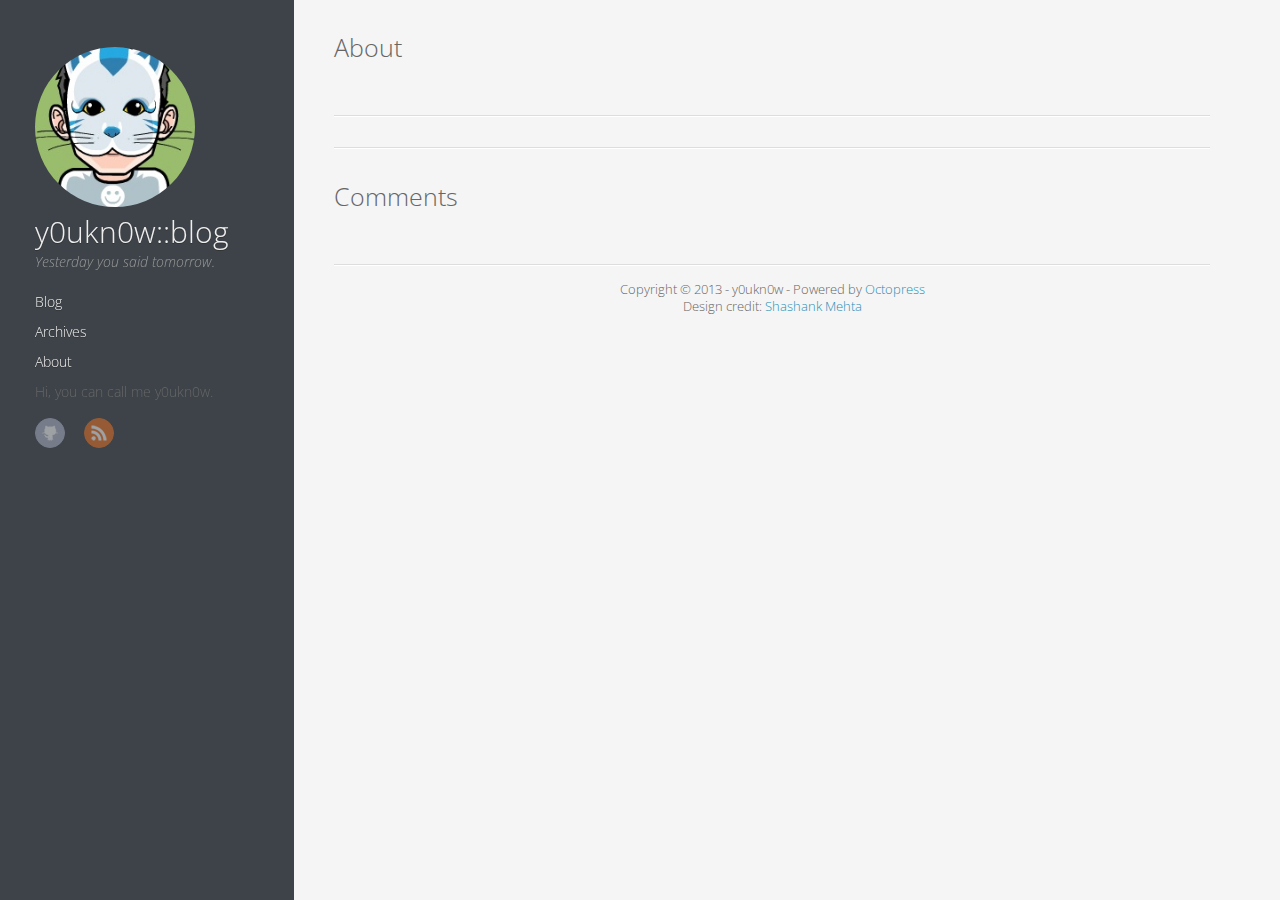
==== blog/about/index.html @ 649c6b6d "Site updated at 2013-03-20 12:58:51 UTC" ====
<!DOCTYPE HTML>
<html>
<head>
	<meta charset="utf-8">
	<title>about - y0ukn0w::blog</title>
	<meta name="author" content="y0ukn0w">

	
	<meta name="description" content="
">
	

  <!-- http://t.co/dKP3o1e -->
  <meta name="HandheldFriendly" content="True">
  <meta name="MobileOptimized" content="320">
  <meta name="viewport" content="width=device-width, initial-scale=1">

	<link href="/atom.xml" rel="alternate" title="y0ukn0w::blog" type="application/atom+xml">
	
	<link rel="canonical" href="http://yonghang.me/blog/about/">
	<link href="/favicon.png" rel="shortcut icon">
	<link href="/stylesheets/screen.css" media="screen, projection" rel="stylesheet" type="text/css">
	<!--[if lt IE 9]><script src="//html5shiv.googlecode.com/svn/trunk/html5.js"></script><![endif]-->
	<script src="//ajax.googleapis.com/ajax/libs/jquery/1.7.2/jquery.min.js"></script>
	<link href='http://fonts.googleapis.com/css?family=Open+Sans:400italic,400,700' rel='stylesheet' type='text/css'>
	<!--Fonts from Google"s Web font directory at http://google.com/webfonts -->
<link href="http://fonts.googleapis.com/css?family=PT+Serif:regular,italic,bold,bolditalic" rel="stylesheet" type="text/css">
<link href="http://fonts.googleapis.com/css?family=PT+Sans:regular,italic,bold,bolditalic" rel="stylesheet" type="text/css">

</head>


<body>
	<div class="container">
		<div class="left-col">
			<div class="intrude-less">
			<header id="header" class="inner"><div class="profilepic">	
	<img alt="Profile Picture" src="/images/icon.jpg" style="width: 160px;">
	<script src="/javascripts/md5.js"></script>
	<script type="text/javascript">
//		document.write("<img src='http://www.gravatar.com/avatar/" + MD5("") + "?s=160' alt='Profile Picture' style='width: 160px;'");
	</script>
</div>
<h1><a href="/">y0ukn0w::blog</a></h1>
<p class="subtitle">Yesterday you said tomorrow.</p>
<nav id="main-nav"><ul class="main-navigation">
  <li><a href="/">Blog</a></li>
  <li><a href="/blog/archives">Archives</a></li>
  <li><a href="/blog/about">About</a></li>
</ul>

<section class="aboutme">
  <p>
    Hi, you can call me y0ukn0w.
  </p>
</section>
</nav>
<nav id="sub-nav">
	<div class="social">
		
		
		
		
		<a class="github" href="https://github.com/y0ukn0w" title="GitHub">GitHub</a>
		
		
		
		
		
		
		<a class="rss" href="/atom.xml" title="RSS">RSS</a>
		
	</div>
</nav>
<!-- <hgroup>
  <h1><a href="/">y0ukn0w::blog</a></h1>
  
    <h2>Yesterday you said tomorrow.</h2>
  
</hgroup>
 -->
</header>				
			</div>
		</div>	
		<div class="mid-col">
			
				
			
			<div class="mid-col-container">
				<div id="content" class="inner"><article class="page">
    
    <h1 class="title">About</h1>
    
    <div class="entry-content">
</div>
</article>

	<div class="share">
	<div class="addthis_toolbox addthis_default_style ">
	
	
	<a class="addthis_button_tweet"></a>
	
	
	<a class="addthis_counter addthis_pill_style"></a>
	</div>
  <script type="text/javascript" src="http://s7.addthis.com/js/250/addthis_widget.js#pubid="></script>
</div>



<section id="comment">
    <h1 class="title">Comments</h1>
    <div id="disqus_thread" aria-live="polite"><noscript>Please enable JavaScript to view the <a href="http://disqus.com/?ref_noscript">comments powered by Disqus.</a></noscript>
</div>
</section>

</div>
			</div>
			<footer id="footer" class="inner"><p>
  Copyright &copy; 2013 - y0ukn0w -
  <span class="credit">Powered by <a href="http://octopress.org">Octopress</a></span>
</p>

Design credit: <a href="http://shashankmehta.in/archive/2012/greyshade.html">Shashank Mehta</a></footer>
			<script src="/javascripts/slash.js"></script>
<script src="/javascripts/jquery.fancybox.pack.js"></script>
<script type="text/javascript">
(function($){
	$('.fancybox').fancybox();
})(jQuery);
</script> <!-- Delete or comment this line to disable Fancybox -->


<script type="text/javascript">
      var disqus_shortname = 'y0ukn0w';
      
        
        // var disqus_developer = 1;
        var disqus_identifier = 'http://yonghang.me/blog/about/index.html';
        var disqus_url = 'http://yonghang.me/blog/about/index.html';
        var disqus_script = 'embed.js';
      
    (function () {
      var dsq = document.createElement('script'); dsq.type = 'text/javascript'; dsq.async = true;
      dsq.src = 'http://' + disqus_shortname + '.disqus.com/' + disqus_script;
      (document.getElementsByTagName('head')[0] || document.getElementsByTagName('body')[0]).appendChild(dsq);
    }());
</script>



	<script type="text/javascript">
		var _gaq = _gaq || [];
		_gaq.push(['_setAccount', 'UA-39399983-1']);
		_gaq.push(['_trackPageview']);

		(function() {
			var ga = document.createElement('script'); ga.type = 'text/javascript'; ga.async = true;
			ga.src = ('https:' == document.location.protocol ? 'https://ssl' : 'http://www') + '.google-analytics.com/ga.js';
			var s = document.getElementsByTagName('script')[0]; s.parentNode.insertBefore(ga, s);
		})();
	</script>




		</div>
	</div>
</body>
</html>
---- stylesheets/screen.css ----
@font-face{font-family:'FontAwesome';src:url("/font/fontawesome-webfont.eot");src:url("/font/fontawesome-webfont.eot?#iefix") format("embedded-opentype"),url("/font/fontawesome-webfont.woff") format("woff"),url("/font/fontawesome-webfont.ttf") format("truetype"),url("/font/fontawesome-webfont.svgz#FontAwesomeRegular") format("svg"),url("/font/fontawesome-webfont.svg#FontAwesomeRegular") format("svg");font-weight:normal;font-style:normal}*{margin:0;padding:0}body{font-family:"HelveticaNeue-Light","Helvetica Neue Light","Helvetica Neue",Helvetica,Arial,sans-serif;font-weight:300;font-size:14px;background:#eee;color:#666}@media screen and (max-width: 1040px){body{margin:0 20px}}@media screen and (max-width: 600px){body{font-size:13px}}h1{font-size:1.8em}h2{font-size:1.5em}h3{font-size:1.3em}a{text-decoration:none;outline-width:0;color:#258fb8}.basic-alignment.left,article .entry-content img.left,article .entry-content video.left{float:left;margin-right:1.5em}.basic-alignment.right,article .entry-content img.right,article .entry-content video.right{float:right;margin-left:1.5em}.basic-alignment.center,article .entry-content img.center,article .entry-content video.center{display:block;margin:0 auto 1.5em}.basic-alignment.left,article .entry-content img.left,article .entry-content video.left,.basic-alignment.right,article .entry-content img.right,article .entry-content video.right{margin-bottom:.8em}.alignleft{float:left}.alignright{float:right}.clearfix{*zoom:1}.clearfix:after{content:"";display:table;clear:both}.inner{width:1000px;margin:0 auto}@media screen and (max-width: 1040px){.inner{width:100%}}.pullquote-right:before,.pullquote-left:before{padding:0;border:none;content:attr(data-pullquote);float:right;width:45%;margin:.5em 0 1em 1.5em;position:relative;top:7px;font-size:1.4em;line-height:1.45em}.pullquote-left:before{float:left;margin:.5em 1.5em 1em 0}#header{height:30px;padding:30px 0;border-bottom:1px solid #ddd;line-height:30px}@media screen and (max-width: 1040px){#header{height:auto;position:relative;padding-bottom:10px}}#header a{color:#666;-webkit-transition:color 0.3s;-moz-transition:color 0.3s;-o-transition:color 0.3s;transition:color 0.3s}#header a:hover{color:#258fb8}#header h1{float:left;font-weight:300;font-size:30px}@media screen and (max-width: 1040px){#header h1{float:none}}#main-nav{float:left;margin-left:30px}@media screen and (max-width: 1040px){#main-nav{float:none;margin-left:0;margin-top:15px}}@media screen and (max-width: 600px){#main-nav>ul{display:none}}#main-nav>ul>li{margin-left:50px;display:-moz-inline-stack;display:inline-block;vertical-align:middle;*vertical-align:auto;zoom:1;*display:inline}@media screen and (max-width: 1040px){#main-nav>ul>li{margin-left:0;margin-right:50px}#main-nav>ul>li:last-of-type{margin-right:0}}#main-nav>ul>li:hover>a{color:#258fb8}#main-nav>ul>li>a{padding:38px 0;margin-top:-38px}#main-nav>ul>li>a:after{content:"\f078";color:#ccc;font:12px FontAwesome;padding-left:10px}#main-nav>ul>li>a:only-child:after{content:""}@media screen and (max-width: 1040px){#main-nav>ul>li>a{padding:18px 0}}#main-nav>ul ul{position:absolute;top:60px;left:-15px;z-index:10;white-space:nowrap;background:#ddd;border:1px solid #ccc;list-style:none;display:none;-webkit-box-shadow:0 4px 8px rgba(0,0,0,0.1);-moz-box-shadow:0 4px 8px rgba(0,0,0,0.1);box-shadow:0 4px 8px rgba(0,0,0,0.1);-webkit-border-radius:0 0 5px 5px;-moz-border-radius:0 0 5px 5px;-ms-border-radius:0 0 5px 5px;-o-border-radius:0 0 5px 5px;border-radius:0 0 5px 5px}@media screen and (max-width: 1040px){#main-nav>ul ul{top:40px}}#main-nav>ul ul ul{-webkit-border-radius:0 5px 5px 5px;-moz-border-radius:0 5px 5px 5px;-ms-border-radius:0 5px 5px 5px;-o-border-radius:0 5px 5px 5px;border-radius:0 5px 5px 5px}#main-nav>ul ul li{border-top:1px solid #eee;border-bottom:1px solid #ccc}#main-nav>ul ul li:hover{background:#d5d5d5}#main-nav>ul ul li:first-of-type{border-top:none}#main-nav>ul ul li:first-of-type ul{-webkit-border-radius:0 0 5px 5px;-moz-border-radius:0 0 5px 5px;-ms-border-radius:0 0 5px 5px;-o-border-radius:0 0 5px 5px;border-radius:0 0 5px 5px}#main-nav>ul ul li:last-of-type{border-bottom:none}#main-nav>ul ul li>a{display:block;padding:5px 15px}#main-nav>ul ul li>a:after{content:"\f054";color:#999;font:12px FontAwesome;padding-left:10px}#main-nav>ul ul li>a:hover{color:#666}#main-nav>ul ul li>a:only-child:after{content:""}#main-nav>ul ul ul{top:0;left:100%}#main-nav>ul li{position:relative}#main-nav>ul li:hover>ul{display:block}#main-nav select{display:none;margin-bottom:10px}@media screen and (max-width: 600px){#main-nav select{display:block}}#mobile-nav{display:none;height:37px;position:relative}@media screen and (max-width: 600px){#mobile-nav{display:block}}#mobile-nav a{display:block}#mobile-nav .button{cursor:pointer}#mobile-nav .container{display:none}#mobile-nav .menu{position:relative;width:100%}#mobile-nav .menu .button{background:#f2f2f2;border:1px solid #ddd;color:#999;padding:0 60px 0 10px;position:relative;-webkit-border-radius:5px;-moz-border-radius:5px;-ms-border-radius:5px;-o-border-radius:5px;border-radius:5px}#mobile-nav .menu .button:hover{color:#999}#mobile-nav .menu .button.on{color:#666;-webkit-border-radius:5px 5px 5px 0;-moz-border-radius:5px 5px 5px 0;-ms-border-radius:5px 5px 5px 0;-o-border-radius:5px 5px 5px 0;border-radius:5px 5px 5px 0}#mobile-nav .menu .button.on:before{content:"\f077"}#mobile-nav .menu .button:before{content:"\f078";color:#ddd;font:16px FontAwesome;line-height:30px;position:absolute;top:0;right:40px}#mobile-nav .menu .container{background:#f2f2f2;border:1px solid #ddd;border-top:none;position:absolute;top:31px;z-index:1;-webkit-border-radius:0 0 5px 5px;-moz-border-radius:0 0 5px 5px;-ms-border-radius:0 0 5px 5px;-o-border-radius:0 0 5px 5px;border-radius:0 0 5px 5px}#mobile-nav .menu .container ul{list-style:none}#mobile-nav .menu .container ul ul{margin-left:20px}#mobile-nav .menu .container a{padding:0 10px}#mobile-nav .search{position:absolute;top:0;right:0}#mobile-nav .search .button{background:#ddd;width:30px;height:30px;position:absolute;top:1px;right:-1px;-webkit-border-radius:0 5px 5px 0;-moz-border-radius:0 5px 5px 0;-ms-border-radius:0 5px 5px 0;-o-border-radius:0 5px 5px 0;border-radius:0 5px 5px 0}#mobile-nav .search .button:before{content:"\f002";color:#f2f2f2;font:20px FontAwesome;line-height:30px;position:absolute;top:0;left:7px}#mobile-nav .search .button.on{background:#ccc}#mobile-nav .search .button.on:before{content:"\f00d"}#mobile-nav .search .container{position:absolute;right:51px;z-index:1}#mobile-nav .search input[type="text"]{background:#fff;border:1px solid #ddd;border-right:none;color:#999;font:13px "HelveticaNeue-Light","Helvetica Neue Light","Helvetica Neue",Helvetica,Arial,sans-serif;height:30px;width:100%;padding:0 10px;-webkit-border-radius:5px 0 0 5px;-moz-border-radius:5px 0 0 5px;-ms-border-radius:5px 0 0 5px;-o-border-radius:5px 0 0 5px;border-radius:5px 0 0 5px}@media screen and (max-width: 1040px){#sub-nav{position:absolute;top:30px;right:0}}@media screen and (max-width: 600px){#sub-nav{display:none}}#sub-nav .search{float:left;margin-top:1px;position:relative}@media screen and (max-width: 1040px){#sub-nav .search{float:none;margin-top:15px}}#sub-nav .search:before{content:"\f002";color:#ccc;font:18px FontAwesome;line-height:30px;position:absolute;top:0;right:125px}#sub-nav .search input[type="text"]{background:#f2f2f2;color:#999;border:1px solid #ddd;font:13px "HelveticaNeue-Light","Helvetica Neue Light","Helvetica Neue",Helvetica,Arial,sans-serif;padding:6px 15px 6px 35px;width:100px;-webkit-transition:0.3s;-moz-transition:0.3s;-o-transition:0.3s;transition:0.3s;-webkit-border-radius:15px;-moz-border-radius:15px;-ms-border-radius:15px;-o-border-radius:15px;border-radius:15px}#sub-nav .search input[type="text"]:focus,#sub-nav .search input[type="text"]:active{background:#fff;border-top:1px solid #ccc;color:#666;outline:none}#sub-nav .social{float:left;margin-right:15px}@media screen and (max-width: 1040px){#sub-nav .social{float:none;margin-right:0}#sub-nav .social a:last-of-type{margin-right:0}}#sub-nav .social a{-webkit-border-radius:50%;-moz-border-radius:50%;-ms-border-radius:50%;-o-border-radius:50%;border-radius:50%;display:-moz-inline-stack;display:inline-block;vertical-align:middle;*vertical-align:auto;zoom:1;*display:inline;text-indent:-9999px;margin-right:15px;opacity:0.5;width:28px;height:28px;-webkit-transition:0.3s;-moz-transition:0.3s;-o-transition:0.3s;transition:0.3s}#sub-nav .social a:hover{opacity:1}#sub-nav .social a.facebook{background:url('/images/social/facebook.png?1363410070') center no-repeat #3b5998;border:1px solid #3B5998}#sub-nav .social a.facebook:hover{border:1px solid #2d4373}#sub-nav .social a.google{background:url('/images/social/google.png?1363410070') center no-repeat #c83d20;border:1px solid #C83D20}#sub-nav .social a.google:hover{border:1px solid #9c3019}#sub-nav .social a.twitter{background:url('/images/social/twitter.png?1363410070') center no-repeat #55cff8;border:1px solid #55CFF8}#sub-nav .social a.twitter:hover{border:1px solid #24c1f6}#sub-nav .social a.github{background:url('/images/social/github.png?1363410070') center no-repeat #afb6ca;border:1px solid #afb6ca}#sub-nav .social a.github:hover{border:1px solid #909ab6}#sub-nav .social a.linkedin{background:url('/images/social/linkedin.png?1363410070') center no-repeat #005a87;border:1px solid #005A87}#sub-nav .social a.linkedin:hover{border:1px solid #003854}#sub-nav .social a.pinterest{background:url('/images/social/pinterest.png?1363410070') center no-repeat #be4037;border:1px solid #be4037}#sub-nav .social a.pinterest:hover{border:1px solid #96332c}#sub-nav .social a.delicious{background:url('/images/social/delicious.png?1363410070') center no-repeat #3271cb;border:1px solid #3271cb}#sub-nav .social a.delicious:hover{border:1px solid #285aa2}#sub-nav .social a.pinboard{background:url('/images/social/pinboard.png?1363410070') center no-repeat #0066c8;border:1px solid #3a729f}#sub-nav .social a.pinboard:hover{border:1px solid #0052cc}#sub-nav .social a.rss{background:url('/images/social/rss.png?1363410070') center no-repeat #ef7522;border:1px solid #EF7522}#sub-nav .social a.rss:hover{border:1px solid #cf5d0f}#pagenavi{padding:20px 0;height:20px;line-height:20px;position:relative;border-top:1px solid #fff;border-bottom:1px solid #ddd}#pagenavi a:hover{text-decoration:underline}#pagenavi .prev,#pagenavi .next{position:absolute}#pagenavi .prev{padding-left:30px;left:0}#pagenavi .prev:before{content:"\f060";font:1.3em FontAwesome;position:absolute;left:0}#pagenavi .next{padding-right:30px;right:0}#pagenavi .next:before{content:"\f061";font:1.3em FontAwesome;position:absolute;right:0}#pagenavi .center{text-align:center;width:100%;display:block}@media screen and (max-width: 400px){#pagenavi .center{display:none}}article{border-bottom:1px solid #ddd;border-top:1px solid #fff;padding:30px 0;position:relative}@media screen and (max-width: 800px){article{padding-bottom:15px}}@media screen and (max-width: 600px){article{padding:15px 0}}article h1.title{font-weight:300;line-height:35px;margin-bottom:20px}article h1.title a{color:#666}article .entry-content{line-height:2;text-align:justify}article .entry-content a:hover{text-decoration:underline}article .entry-content .more-link{display:block;margin-top:16px;padding-left:30px;position:relative}article .entry-content .more-link:before{content:"\f061";font:1.3em FontAwesome;line-height:1.6em;position:absolute;left:0}article .entry-content p,article .entry-content blockquote,article .entry-content ul,article .entry-content ol,article .entry-content dl,article .entry-content table,article .entry-content iframe,article .entry-content h1,article .entry-content h2,article .entry-content h3,article .entry-content h4,article .entry-content h5,article .entry-content h6,article .entry-content .video-container{margin-top:10px}article .entry-content ul,article .entry-content ol,article .entry-content dl{margin-left:20px}article .entry-content ul ul,article .entry-content ul ol,article .entry-content ul dl,article .entry-content ol ul,article .entry-content ol ol,article .entry-content ol dl,article .entry-content dl ul,article .entry-content dl ol,article .entry-content dl dl{margin-top:0}article .entry-content strong{font-weight:bold}article .entry-content em{font-style:italic}article .entry-content p{margin-top:10px}article .entry-content h2{font-weight:300;border-bottom:1px solid #ddd;position:relative}article .entry-content h2:before{content:"";position:absolute;bottom:-2px;border-bottom:1px solid #fff;width:100%}article .entry-content img,article .entry-content video{max-width:100%;height:auto}article .entry-content blockquote{background:#ddd;border-left:5px solid #ccc;padding:15px 20px;margin-top:10px}article .entry-content blockquote>p:first-of-type{margin-top:0}article .entry-content iframe{border:none}article .entry-content table{background:#ddd;border:1px solid #ccc;border-spacing:0;margin-top:10px}article .entry-content table th{background:#ccc;padding:0 15px}article .entry-content table td{text-align:center}article .entry-content table tr:nth-of-type(2n){background:#d5d5d5}article .entry-content .caption{display:block;font-size:0.9em;color:#999;padding-left:25px;position:relative}article .entry-content .caption:before{content:"\f040";color:#ccc;font:1.3em FontAwesome;line-height:1.6em;position:absolute;left:0}article .entry-content .video-container{position:relative;padding-bottom:56.25%;padding-top:30px;height:0;overflow:hidden}article .entry-content .video-container iframe,article .entry-content .video-container object,article .entry-content .video-container embed{position:absolute;top:0;left:0;width:100%;height:100%;margin-top:0}.share{padding:15px 0;border-top:1px solid #fff;border-bottom:1px solid #ddd}.post h1.title,.post .entry-content{margin-left:200px}@media screen and (max-width: 800px){.post h1.title,.post .entry-content{margin-left:0}}.post .meta{position:absolute;top:85px;line-height:2;font-size:0.9em;color:#999;width:170px}@media screen and (max-width: 800px){.post .meta{margin-top:15px;position:static;width:auto}}.post .meta a{color:#999;-webkit-transition:0.3s;-moz-transition:0.3s;-o-transition:0.3s;transition:0.3s}.post .meta a:hover{color:#666}.post .meta .date,.post .meta .tags,.post .meta .comments{padding-left:30px;position:relative}.post .meta .date:before,.post .meta .tags:before,.post .meta .comments:before{color:#ccc;font:1.3em FontAwesome;line-height:1.6em;position:absolute;left:0}@media screen and (max-width: 800px){.post .meta .date,.post .meta .tags,.post .meta .comments{display:-moz-inline-stack;display:inline-block;vertical-align:middle;*vertical-align:auto;zoom:1;*display:inline;margin-right:30px}}.post .meta .date:before{content:"\f073"}.post .meta .tags:before{content:"\f02c"}.post .meta .comments:before{content:"\f075"}.archives{position:relative}.archives:last-of-type:before{content:"";position:absolute;bottom:0;width:200px;border-top:1px solid #ddd}.archives .year{line-height:35px;width:200px;position:absolute;top:0;padding-top:15px;border-top:1px solid #fff}.archives .year:before{content:"";position:absolute;top:-2px;width:100%;border-top:1px solid #ddd}@media screen and (max-width: 600px){.archives .year{position:relative;width:100%}}.archives article{margin-left:200px;padding:15px 0}@media screen and (max-width: 600px){.archives article{margin-left:0}.archives article:first-of-type{border-top:none;padding-top:30px}}.archives article .title{margin-bottom:0}.archives article .meta{color:#999;font-size:0.9em;line-height:2;margin-top:15px}@media screen and (max-width: 600px){.archives article .meta{display:none}}.archives article .meta span{margin-right:30px;display:-moz-inline-stack;display:inline-block;vertical-align:middle;*vertical-align:auto;zoom:1;*display:inline}.archives article .meta span:before{color:#ccc;font:1.3em FontAwesome;padding-right:10px}.archives article .meta a{color:#999;-webkit-transition:0.3s;-moz-transition:0.3s;-o-transition:0.3s;transition:0.3s}.archives article .meta a:hover{color:#666}.archives article .meta .date:before{content:"\f073"}.archives article .meta .tags:before{content:"\f02c"}.archives article .meta .comments:before{content:"\f075"}#comment{padding:30px 0;border-top:1px solid #fff;border-bottom:1px solid #ddd}#comment h1.title{font-size:25px;font-weight:300;line-height:35px;margin-bottom:20px}footer{padding:15px 0;border-top:1px solid #fff;text-align:center;font-size:0.9em}article code,article pre{background:#ddd;border:1px solid #ccc;font-family:Menlo,Monaco,"Andale Mono","lucida console","Courier New",monospace}article code{font-size:0.9em;padding:1px 3px;margin:0 3px;-webkit-border-radius:5px;-moz-border-radius:5px;-ms-border-radius:5px;-o-border-radius:5px;border-radius:5px}article pre{font-size:1/0.9em;line-height:1.5;margin-top:10px;padding:5px 15px;overflow-x:auto;-webkit-border-radius:5px;-moz-border-radius:5px;-ms-border-radius:5px;-o-border-radius:5px;border-radius:5px}article pre code{background:none;border:none;padding:0;margin:0;-webkit-border-radius:0;-moz-border-radius:0;-ms-border-radius:0;-o-border-radius:0;border-radius:0}figure.code{background:#ddd;border:1px solid #ccc;margin-top:10px;padding:5px 15px;-webkit-border-radius:5px;-moz-border-radius:5px;-ms-border-radius:5px;-o-border-radius:5px;border-radius:5px}figure.code figcaption{font-size:0.9em;position:relative}figure.code figcaption span{margin:-5px -15px 0;padding:5px 15px;display:block;background:-webkit-gradient(linear, 50% 0%, 50% 100%, color-stop(0%, #cccccc), color-stop(100%, #dddddd));background:-webkit-linear-gradient(top, #cccccc,#dddddd);background:-moz-linear-gradient(top, #cccccc,#dddddd);background:-o-linear-gradient(top, #cccccc,#dddddd);background:linear-gradient(top, #cccccc,#dddddd)}figure.code figcaption span:empty{display:none}figure.code figcaption a{position:absolute;top:5px;right:0}figure.code code,figure.code pre{background:none;border:none;padding:0;margin:0;-webkit-border-radius:0;-moz-border-radius:0;-ms-border-radius:0;-o-border-radius:0;border-radius:0}figure.code .highlight{overflow-x:auto}figure.code .line-numbers{border-right:1px solid #ccc;font-family:Menlo,Monaco,"Andale Mono","lucida console","Courier New",monospace;padding-right:15px;text-align:right}figure.code table{border:none;text-align:left;margin-top:0}figure.code table td{text-align:left}figure.code td.code{width:100%;padding-left:15px}.entry-content .gist{background:#ddd;color:#666;padding:30px 15px 5px;margin-top:10px;border:1px solid #ccc;position:relative;overflow:hidden;-webkit-border-radius:5px;-moz-border-radius:5px;-ms-border-radius:5px;-o-border-radius:5px;border-radius:5px}.entry-content .gist .gist-file{margin:0}.entry-content .gist .gist-file .gist-data{background:none;border:none}.entry-content .gist .gist-file .gist-data pre{font:0.9em Menlo,Monaco,"Andale Mono","lucida console","Courier New",monospace;line-height:1.5}.entry-content .gist .gist-file .gist-meta{font:300 0.9em "HelveticaNeue-Light","Helvetica Neue Light","Helvetica Neue",Helvetica,Arial,sans-serif;line-height:1.5;margin:0 -16px -6px;padding:5px 15px;background:-webkit-gradient(linear, 50% 0%, 50% 100%, color-stop(0%, #dddddd), color-stop(100%, #cccccc));background:-webkit-linear-gradient(top, #dddddd,#cccccc);background:-moz-linear-gradient(top, #dddddd,#cccccc);background:-o-linear-gradient(top, #dddddd,#cccccc);background:linear-gradient(top, #dddddd,#cccccc)}.entry-content .gist .gist-file .gist-meta a{color:#258fb8}.entry-content .gist .gist-file .gist-meta a:first-of-type{position:absolute;top:5px;right:15px;z-index:1}.entry-content .gist .gist-file .gist-meta a:nth-of-type(2){position:absolute;top:0;left:0;padding:5px 15px;width:100%;background:-webkit-gradient(linear, 50% 0%, 50% 100%, color-stop(0%, #cccccc), color-stop(100%, #dddddd));background:-webkit-linear-gradient(top, #cccccc,#dddddd);background:-moz-linear-gradient(top, #cccccc,#dddddd);background:-o-linear-gradient(top, #cccccc,#dddddd);background:linear-gradient(top, #cccccc,#dddddd)}figure.code .c,.gist-highlight .c{color:#93a1a1 !important;font-style:italic !important}figure.code .cm,.gist-highlight .cm{color:#93a1a1 !important;font-style:italic !important}figure.code .cp,.gist-highlight .cp{color:#93a1a1 !important;font-style:italic !important}figure.code .c1,.gist-highlight .c1{color:#93a1a1 !important;font-style:italic !important}figure.code .cs,.gist-highlight .cs{color:#93a1a1 !important;font-weight:bold !important;font-style:italic !important}figure.code .err,.gist-highlight .err{color:#dc322f !important;background:none !important}figure.code .k,.gist-highlight .k{color:#cb4b16 !important}figure.code .o,.gist-highlight .o{color:#586e75 !important;font-weight:bold !important}figure.code .p,.gist-highlight .p{color:#586e75 !important}figure.code .ow,.gist-highlight .ow{color:#2aa198 !important;font-weight:bold !important}figure.code .gd,.gist-highlight .gd{color:#586e75 !important;background-color:#f4c5b6 !important;display:inline-block}figure.code .gd .x,.gist-highlight .gd .x{color:#586e75 !important;background-color:#f1b1a4 !important;display:inline-block}figure.code .ge,.gist-highlight .ge{color:#586e75 !important;font-style:italic !important}figure.code .gh,.gist-highlight .gh{color:#93a1a1 !important}figure.code .gi,.gist-highlight .gi{color:#586e75 !important;background-color:#e5e3b5 !important;display:inline-block}figure.code .gi .x,.gist-highlight .gi .x{color:#586e75 !important;background-color:#cdd088 !important;display:inline-block}figure.code .gs,.gist-highlight .gs{color:#586e75 !important;font-weight:bold !important}figure.code .gu,.gist-highlight .gu{color:#6c71c4 !important}figure.code .kc,.gist-highlight .kc{color:#859900 !important;font-weight:bold !important}figure.code .kd,.gist-highlight .kd{color:#268bd2 !important}figure.code .kp,.gist-highlight .kp{color:#cb4b16 !important;font-weight:bold !important}figure.code .kr,.gist-highlight .kr{color:#d33682 !important;font-weight:bold !important}figure.code .kt,.gist-highlight .kt{color:#2aa198 !important}figure.code .n,.gist-highlight .n{color:#268bd2 !important}figure.code .na,.gist-highlight .na{color:#268bd2 !important}figure.code .nb,.gist-highlight .nb{color:#859900 !important}figure.code .nc,.gist-highlight .nc{color:#d33682 !important}figure.code .no,.gist-highlight .no{color:#b58900 !important}figure.code .nl,.gist-highlight .nl{color:#859900 !important}figure.code .ne,.gist-highlight .ne{color:#268bd2 !important;font-weight:bold !important}figure.code .nf,.gist-highlight .nf{color:#268bd2 !important;font-weight:bold !important}figure.code .nn,.gist-highlight .nn{color:#b58900 !important}figure.code .nt,.gist-highlight .nt{color:#268bd2 !important;font-weight:bold !important}figure.code .nx,.gist-highlight .nx{color:#b58900 !important}figure.code .vg,.gist-highlight .vg{color:#268bd2 !important}figure.code .vi,.gist-highlight .vi{color:#268bd2 !important}figure.code .nv,.gist-highlight .nv{color:#268bd2 !important}figure.code .mf,.gist-highlight .mf{color:#2aa198 !important}figure.code .m,.gist-highlight .m{color:#2aa198 !important}figure.code .mh,.gist-highlight .mh{color:#2aa198 !important}figure.code .mi,.gist-highlight .mi{color:#2aa198 !important}figure.code .s,.gist-highlight .s{color:#2aa198 !important}figure.code .sd,.gist-highlight .sd{color:#2aa198 !important}figure.code .s2,.gist-highlight .s2{color:#2aa198 !important}figure.code .se,.gist-highlight .se{color:#dc322f !important}figure.code .si,.gist-highlight .si{color:#268bd2 !important}figure.code .sr,.gist-highlight .sr{color:#2aa198 !important}figure.code .s1,.gist-highlight .s1{color:#2aa198 !important}#banner{color:#999;padding:30px 0;line-height:30px;text-align:center;position:relative;display:none;border-top:1px solid #fff;border-bottom:1px solid #ddd}#banner:hover a{color:#258fb8}#banner a{color:#999;-webkit-transition:0.3s;-moz-transition:0.3s;-o-transition:0.3s;transition:0.3s}#banner a:hover{text-decoration:underline}#banner small{position:absolute;right:0;bottom:0}#banner .loading{background:url('/images/loading_pacman.gif?1363410070') center no-repeat;text-indent:-9999px}#banner .container{height:30px;overflow:hidden;position:relative;display:none}#banner .container .feed{list-style:none;position:absolute;top:0;width:100%}#banner .container .feed li{position:relative}#banner .container .feed li small{position:absolute;right:0}/* fancyBox v2.0.6 fancyapps.com | fancyapps.com/fancybox/#license */.fancybox-tmp iframe,.fancybox-tmp object{vertical-align:top;padding:0;margin:0}.fancybox-wrap{position:absolute;top:0;left:0;z-index:8020}.fancybox-skin{position:relative;padding:0;margin:0;background:#f9f9f9;color:#444;text-shadow:none;-webkit-border-radius:4px;-moz-border-radius:4px;-ms-border-radius:4px;-o-border-radius:4px;border-radius:4px}.fancybox-opened{z-index:8030}.fancybox-opened .fancybox-skin{-webkit-box-shadow:0 10px 25px rgba(0,0,0,0.5);-moz-box-shadow:0 10px 25px rgba(0,0,0,0.5);box-shadow:0 10px 25px rgba(0,0,0,0.5)}.fancybox-outer,.fancybox-inner{padding:0;margin:0;position:relative;outline:none}.fancybox-inner{overflow:hidden}.fancybox-type-iframe .fancybox-inner{-webkit-overflow-scrolling:touch}.fancybox-error{color:#444;font:14px/20px "Helvetica Neue",Helvetica,Arial,sans-serif;margin:0;padding:10px}.fancybox-image,.fancybox-iframe{display:block;width:100%;height:100%;border:0;padding:0;margin:0;vertical-align:top}.fancybox-image{max-width:100%;max-height:100%}#fancybox-loading,.fancybox-close,.fancybox-prev span,.fancybox-next span{background-image:url('/images/fancybox/fancybox_sprite.png?1363410070')}#fancybox-loading{position:fixed;top:50%;left:50%;margin-top:-22px;margin-left:-22px;background-position:0 -108px;opacity:0.8;cursor:pointer;z-index:8020}#fancybox-loading div{width:44px;height:44px;background:url('/images/fancybox/fancybox_loading.gif?1363410070') center center no-repeat}.fancybox-close{position:absolute;top:-18px;right:-18px;width:36px;height:36px;cursor:pointer;z-index:8040}.fancybox-nav{position:absolute;top:0;width:40%;height:100%;cursor:pointer;background:transparent url('/images/fancybox/blank.gif?1363410070');-webkit-tap-highlight-color:rgba(0,0,0,0);z-index:8040}.fancybox-prev{left:0}.fancybox-next{right:0}.fancybox-nav span{position:absolute;top:50%;width:36px;height:34px;margin-top:-18px;cursor:pointer;z-index:8040;visibility:hidden}.fancybox-prev span{left:20px;background-position:0 -36px}.fancybox-next span{right:20px;background-position:0 -72px}.fancybox-nav:hover span{visibility:visible}.fancybox-tmp{position:absolute;top:-9999px;left:-9999px;padding:0;overflow:visible;visibility:hidden}#fancybox-overlay{position:absolute;top:0;left:0;overflow:hidden;display:none;z-index:8010;background:#000}#fancybox-overlay.overlay-fixed{position:fixed;bottom:0;right:0}.fancybox-title{visibility:hidden;font:normal 13px/20px "Helvetica Neue",Helvetica,Arial,sans-serif;position:relative;text-shadow:none;z-index:8050}.fancybox-opened .fancybox-title{visibility:visible}.fancybox-title-float-wrap{position:absolute;bottom:0;right:50%;margin-bottom:-35px;z-index:8030;text-align:center}.fancybox-title-float-wrap .child{display:inline-block;margin-right:-100%;padding:2px 20px;background:transparent;background:rgba(0,0,0,0.8);text-shadow:0 1px 2px #222;color:#FFF;font-weight:bold;line-height:24px;white-space:nowrap;-webkit-border-radius:15px;-moz-border-radius:15px;-ms-border-radius:15px;-o-border-radius:15px;border-radius:15px}.fancybox-title-outside-wrap{position:relative;margin-top:10px;color:#fff}.fancybox-title-inside-wrap{margin-top:10px}.fancybox-title-over-wrap{position:absolute;bottom:0;left:0;color:#fff;padding:10px;background:#000;background:rgba(0,0,0,0.8)}html{height:100%}body{background:#3D4349;font-family:"Open Sans", "HelveticaNeue-Light","Helvetica Neue Light","Helvetica Neue",Helvetica,Arial,sans-serif;height:100%}::selection,::-moz-selection,::-webkit-selection{background-color:color;color:#eee}#header{height:auto;border-bottom:none}#header .subtitle{color:#999;font-style:italic}#header #sub-nav{float:none;position:relative}#header #sub-nav .social{float:none}#header #sub-nav .search{float:none}#header #sub-nav .search .alignright{float:none}#header h1{float:none}#header #main-nav{float:none;margin-left:0px}#header #main-nav ul li{margin-left:0px;display:block}#header #main-nav ul li a{padding:0px 0px}.container{position:relative;min-height:100%}.container .credit-box{color:#AAA;font-size:.8em;position:fixed;bottom:20px;left:40px}.container .credit-box a{color:inherit;text-decoration:underline}.container .mid-col{position:absolute;right:0;min-height:100%;width:77%;background:whitesmoke}.container .mid-col #banner{width:100%}.container .mid-col #banner small{margin-right:70px}.container .mid-col footer.inner{text-align:center;margin:0px 70px 0px 40px;width:auto}.container .mid-col .mid-col-container{padding:0px 70px 0px 40px}.container .mid-col .mid-col-container #content{width:100%}.container .mid-col .mid-col-container #content article{border-top:none}.container .mid-col .mid-col-container #content article .title{margin-left:0px}.container .mid-col .mid-col-container #content article .entry-content{margin-left:0px}.container .mid-col .mid-col-container #content article .entry-content .gist .gist-file .gist-data .line_numbers{line-height:inherit}.container .mid-col .mid-col-container #content article .entry-content .gist .gist-file .gist-data pre{line-height:inherit}.container .mid-col .mid-col-container #content article .entry-content h2{font-size:1.3em;color:#574C4C;border-bottom:none}.container .mid-col .mid-col-container #content article .entry-content h2::before{border-bottom:none}.container .mid-col .mid-col-container #content article .entry-content blockquote{border-left:5px solid color;background:#FCFCFC}.container .mid-col .mid-col-container #content article .entry-content table{line-height:1.2em}.container .mid-col .mid-col-container #content article .entry-content table td{text-align:left}.container .mid-col .mid-col-container #content article .meta{position:relative;float:right;top:0px;color:#555;text-align:right;width:auto}.container .mid-col .mid-col-container #content article .meta .date::before{color:#555;position:relative;margin-right:10px}.container .mid-col .mid-col-container #content article .meta .tags::before{color:#999;position:relative;margin-right:10px}.container .mid-col .mid-col-container #content article h1.title a{color:#333;-webkit-transition:color 0.3s;-moz-transition:color 0.3s;-o-transition:color 0.3s;transition:color 0.3s}.container .mid-col .mid-col-container #content article h1.title a:hover{color:color;-webkit-transition:color 0.3s;-moz-transition:color 0.3s;-o-transition:color 0.3s;transition:color 0.3s}.container .mid-col footer{width:100%}.container .left-col:hover{opacity:1}.container .left-col{width:23%;position:fixed;opacity:.3;-webkit-transition:all .2s ease-in;-moz-transition:all .2s ease-in;-o-transition:all .2s ease-in;-ms-transition:all .2s ease-in;transition:all .2s ease-in;height:100%}.container .left-col .intrude-less{width:80%}.container .left-col #header{width:100%;padding:20% 0% 0% 15%}.container .left-col #header #main-nav{margin-top:10px}.container .left-col #header .profilepic img{border-radius:50%;-moz-border-radius:50%;-webkit-border-radius:50%}.container .left-col #header a{color:#EFEFEF;text-shadow:0 1px #333}.container .left-col #header a:hover{color:color}.container .left-col #header #sub-nav{margin-top:10px}.container .left-col #header #sub-nav .search::before{left:10px}.container .left-col #header #sub-nav .social{margin-bottom:10px}.archives .title{font-size:1.2em}.archives article .meta{line-height:1.5em;margin-top:0}.archives article .meta span::before{padding-right:0}a{color:color}a:hover{color:color}@media screen and (max-width: 1040px){body{margin:0 0}}@media screen and (max-width: 700px){.container .credit-box{display:none}.container .left-col{position:relative;width:100%;opacity:1}.container .left-col .intrude-less{margin:auto auto}.container .left-col #header{padding:40px 0px;text-align:center}.container .left-col #header #sub-nav{display:block}.container .left-col #header #main-nav ul{display:block}.container .left-col #header #main-nav ul li{display:inline;margin-right:10px}.container .mid-col{float:none;width:100%}.container .mid-col .mid-col-container{padding:15px 15px}.container .mid-col .mid-col-container #content article .meta{float:none}}
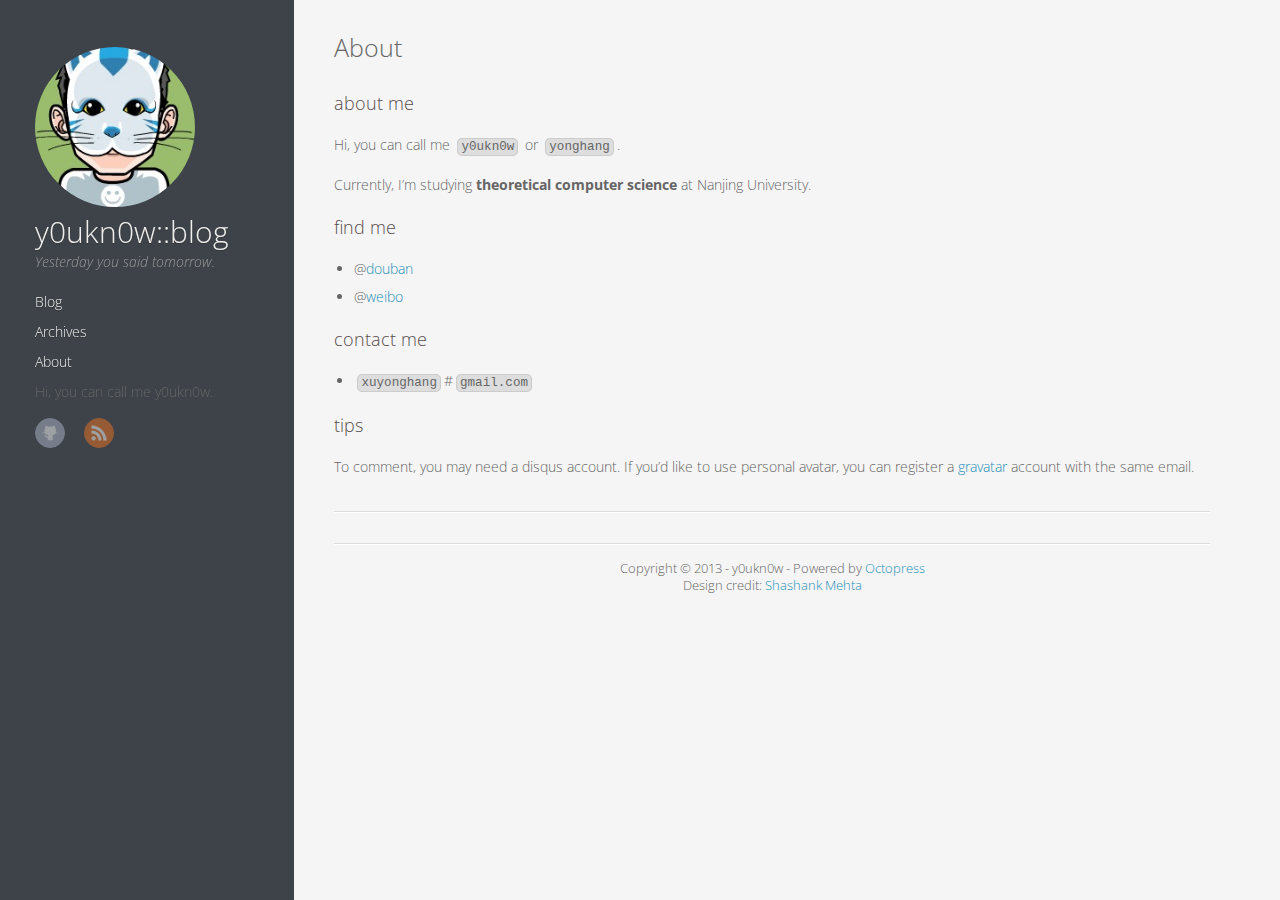
==== commit 1927681a: "Site updated at 2013-04-01 07:08:40 UTC" ====
--- a/blog/about/index.html
+++ b/blog/about/index.html
@@ -7,8 +7,8 @@
 	<meta name="author" content="y0ukn0w">
 
 	
-	<meta name="description" content="
-">
+	<meta name="description" content="about me Hi, you can call me y0ukn0w or yonghang. Currently, I&#8217;m studying theoretical computer science at Nanjing University. find me @douban
+@ &hellip;">
 	
 
   <!-- http://t.co/dKP3o1e -->
@@ -92,7 +92,30 @@
     
     <h1 class="title">About</h1>
     
-    <div class="entry-content">
+    <div class="entry-content"><h2>about me</h2>
+
+<p>Hi, you can call me <code>y0ukn0w</code> or <code>yonghang</code>.</p>
+
+<p>Currently, I&#8217;m studying <strong>theoretical computer science</strong> at Nanjing University.</p>
+
+<h2>find me</h2>
+
+<ul>
+<li>@<a href="http://douban.com/people/y0ukn0w">douban</a></li>
+<li>@<a href="http://weibo.com/y0ukn0w">weibo</a></li>
+</ul>
+
+
+<h2>contact me</h2>
+
+<ul>
+<li><code>xuyonghang</code>#<code>gmail.com</code></li>
+</ul>
+
+
+<h2>tips</h2>
+
+<p>To comment, you may need a disqus account. If you&#8217;d like to use personal avatar, you can register a <a href="http://gravatar.com">gravatar</a> account with the same email.</p>
 </div>
 </article>
 
@@ -110,12 +133,6 @@
 
 
 
-<section id="comment">
-    <h1 class="title">Comments</h1>
-    <div id="disqus_thread" aria-live="polite"><noscript>Please enable JavaScript to view the <a href="http://disqus.com/?ref_noscript">comments powered by Disqus.</a></noscript>
-</div>
-</section>
-
 </div>
 			</div>
 			<footer id="footer" class="inner"><p>
@@ -132,22 +149,6 @@
 })(jQuery);
 </script> <!-- Delete or comment this line to disable Fancybox -->
 
-
-<script type="text/javascript">
-      var disqus_shortname = 'y0ukn0w';
-      
-        
-        // var disqus_developer = 1;
-        var disqus_identifier = 'http://yonghang.me/blog/about/index.html';
-        var disqus_url = 'http://yonghang.me/blog/about/index.html';
-        var disqus_script = 'embed.js';
-      
-    (function () {
-      var dsq = document.createElement('script'); dsq.type = 'text/javascript'; dsq.async = true;
-      dsq.src = 'http://' + disqus_shortname + '.disqus.com/' + disqus_script;
-      (document.getElementsByTagName('head')[0] || document.getElementsByTagName('body')[0]).appendChild(dsq);
-    }());
-</script>
 
 
 
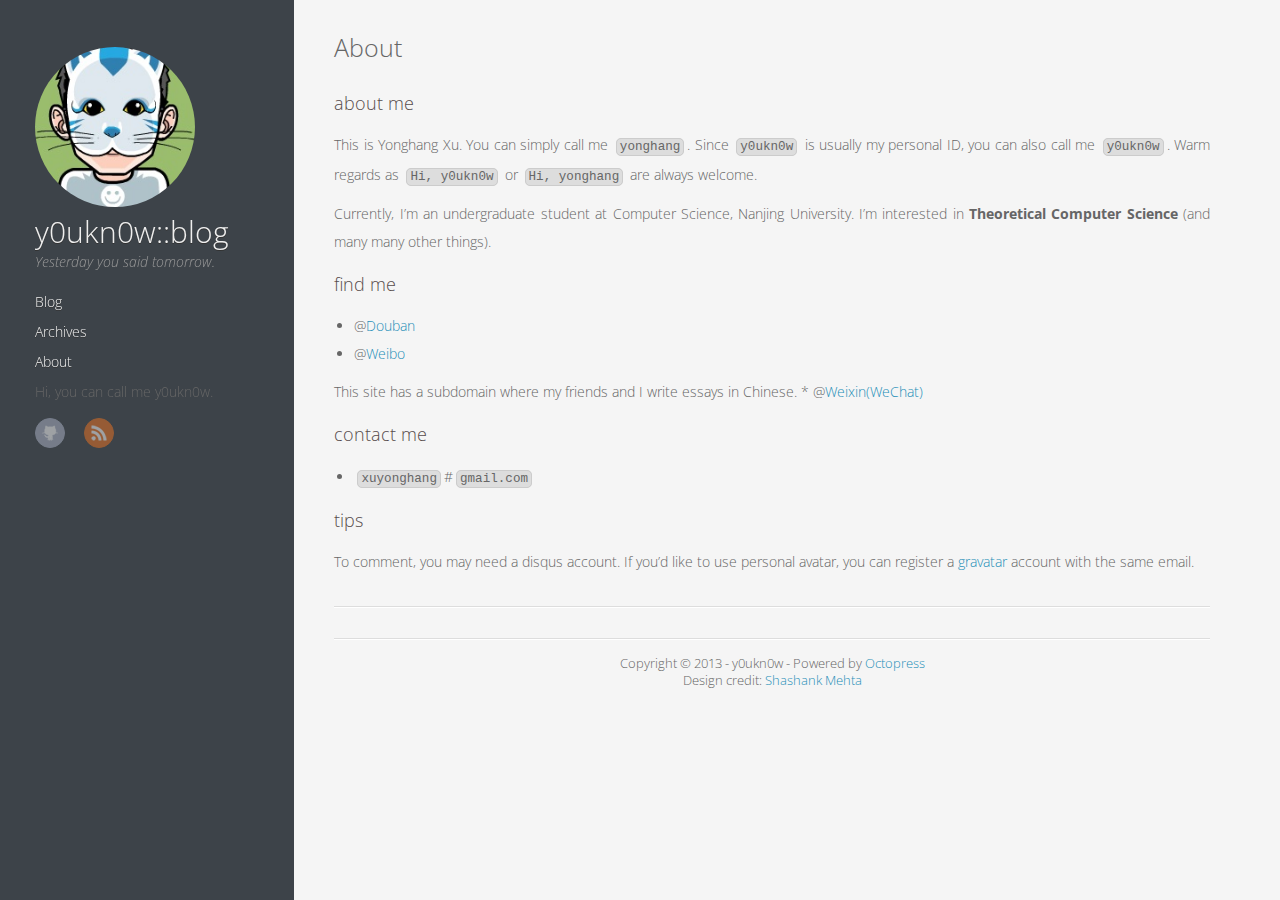
==== commit bbe9e874: "Site updated at 2013-04-06 13:14:19 UTC" ====
--- a/blog/about/index.html
+++ b/blog/about/index.html
@@ -7,8 +7,9 @@
 	<meta name="author" content="y0ukn0w">
 
 	
-	<meta name="description" content="about me Hi, you can call me y0ukn0w or yonghang. Currently, I&#8217;m studying theoretical computer science at Nanjing University. find me @douban
-@ &hellip;">
+	<meta name="description" content="about me This is Yonghang Xu. You can simply call me yonghang.
+Since y0ukn0w is usually my personal ID, you can also call me y0ukn0w.
+Warm regards as &hellip;">
 	
 
   <!-- http://t.co/dKP3o1e -->
@@ -94,17 +95,22 @@
     
     <div class="entry-content"><h2>about me</h2>
 
-<p>Hi, you can call me <code>y0ukn0w</code> or <code>yonghang</code>.</p>
+<p>This is Yonghang Xu. You can simply call me <code>yonghang</code>.
+Since <code>y0ukn0w</code> is usually my personal ID, you can also call me <code>y0ukn0w</code>.
+Warm regards as <code>Hi, y0ukn0w</code> or <code>Hi, yonghang</code> are always welcome.</p>
 
-<p>Currently, I&#8217;m studying <strong>theoretical computer science</strong> at Nanjing University.</p>
+<p>Currently, I&#8217;m an undergraduate student at Computer Science, Nanjing University. I&#8217;m interested in <strong>Theoretical Computer Science</strong> (and many many other things).</p>
 
 <h2>find me</h2>
 
 <ul>
-<li>@<a href="http://douban.com/people/y0ukn0w">douban</a></li>
-<li>@<a href="http://weibo.com/y0ukn0w">weibo</a></li>
+<li>@<a href="http://douban.com/people/y0ukn0w">Douban</a></li>
+<li>@<a href="http://weibo.com/y0ukn0w">Weibo</a></li>
 </ul>
 
+
+<p>This site has a subdomain where my friends and I write essays in Chinese.
+* @<a href="weixin.yonghang.me">Weixin(WeChat)</a></p>
 
 <h2>contact me</h2>
 
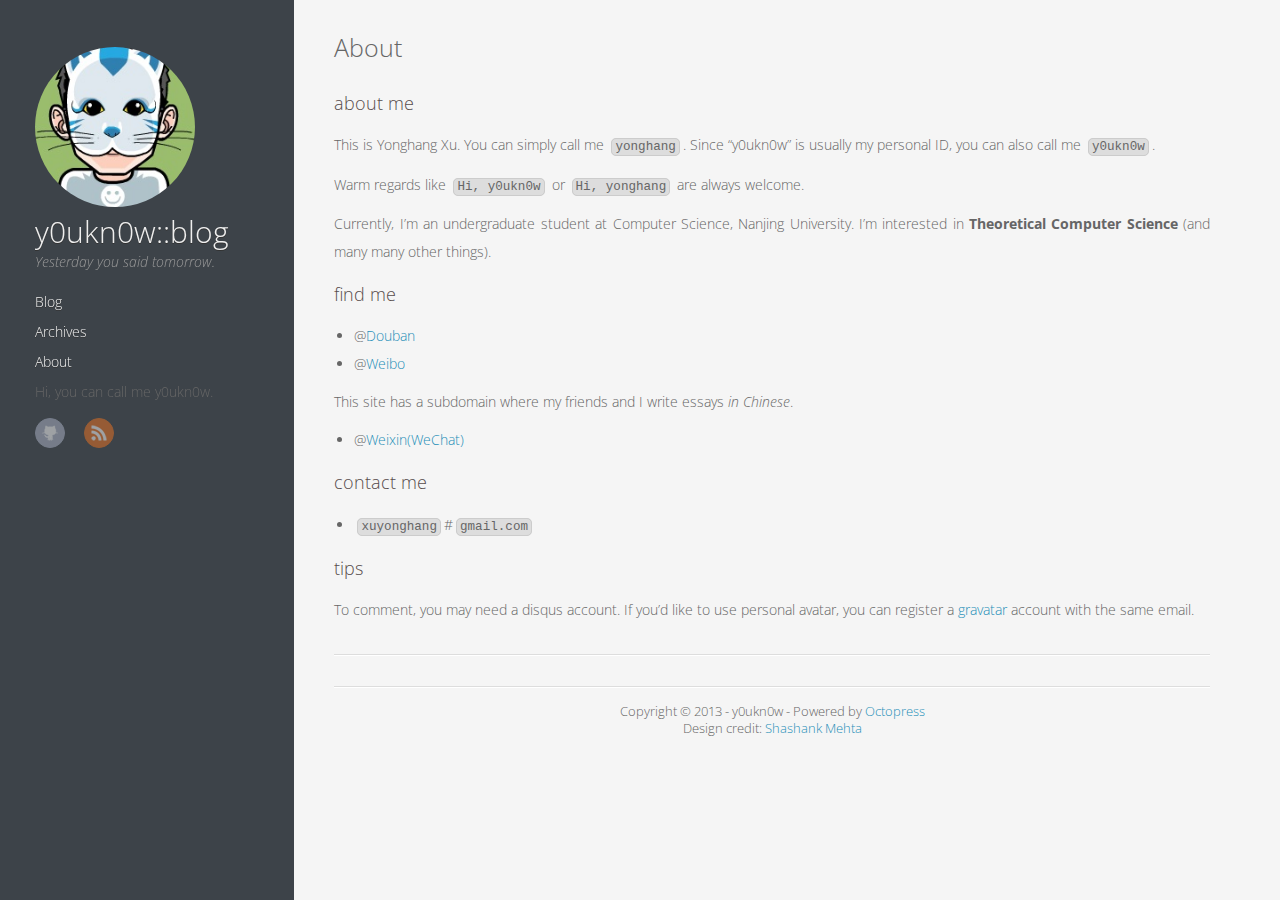
==== commit 1c4778d7: "Site updated at 2013-04-06 13:17:55 UTC" ====
--- a/blog/about/index.html
+++ b/blog/about/index.html
@@ -8,8 +8,7 @@
 
 	
 	<meta name="description" content="about me This is Yonghang Xu. You can simply call me yonghang.
-Since y0ukn0w is usually my personal ID, you can also call me y0ukn0w.
-Warm regards as &hellip;">
+Since &#8220;y0ukn0w&#8221; is usually my personal ID, you can also call me y0ukn0w. &hellip;">
 	
 
   <!-- http://t.co/dKP3o1e -->
@@ -96,8 +95,9 @@
     <div class="entry-content"><h2>about me</h2>
 
 <p>This is Yonghang Xu. You can simply call me <code>yonghang</code>.
-Since <code>y0ukn0w</code> is usually my personal ID, you can also call me <code>y0ukn0w</code>.
-Warm regards as <code>Hi, y0ukn0w</code> or <code>Hi, yonghang</code> are always welcome.</p>
+Since &#8220;y0ukn0w&#8221; is usually my personal ID, you can also call me <code>y0ukn0w</code>.</p>
+
+<p>Warm regards like <code>Hi, y0ukn0w</code> or <code>Hi, yonghang</code> are always welcome.</p>
 
 <p>Currently, I&#8217;m an undergraduate student at Computer Science, Nanjing University. I&#8217;m interested in <strong>Theoretical Computer Science</strong> (and many many other things).</p>
 
@@ -109,8 +109,12 @@
 </ul>
 
 
-<p>This site has a subdomain where my friends and I write essays in Chinese.
-* @<a href="weixin.yonghang.me">Weixin(WeChat)</a></p>
+<p>This site has a subdomain where my friends and I write essays <em>in Chinese</em>.</p>
+
+<ul>
+<li>@<a href="weixin.yonghang.me">Weixin(WeChat)</a></li>
+</ul>
+
 
 <h2>contact me</h2>
 
